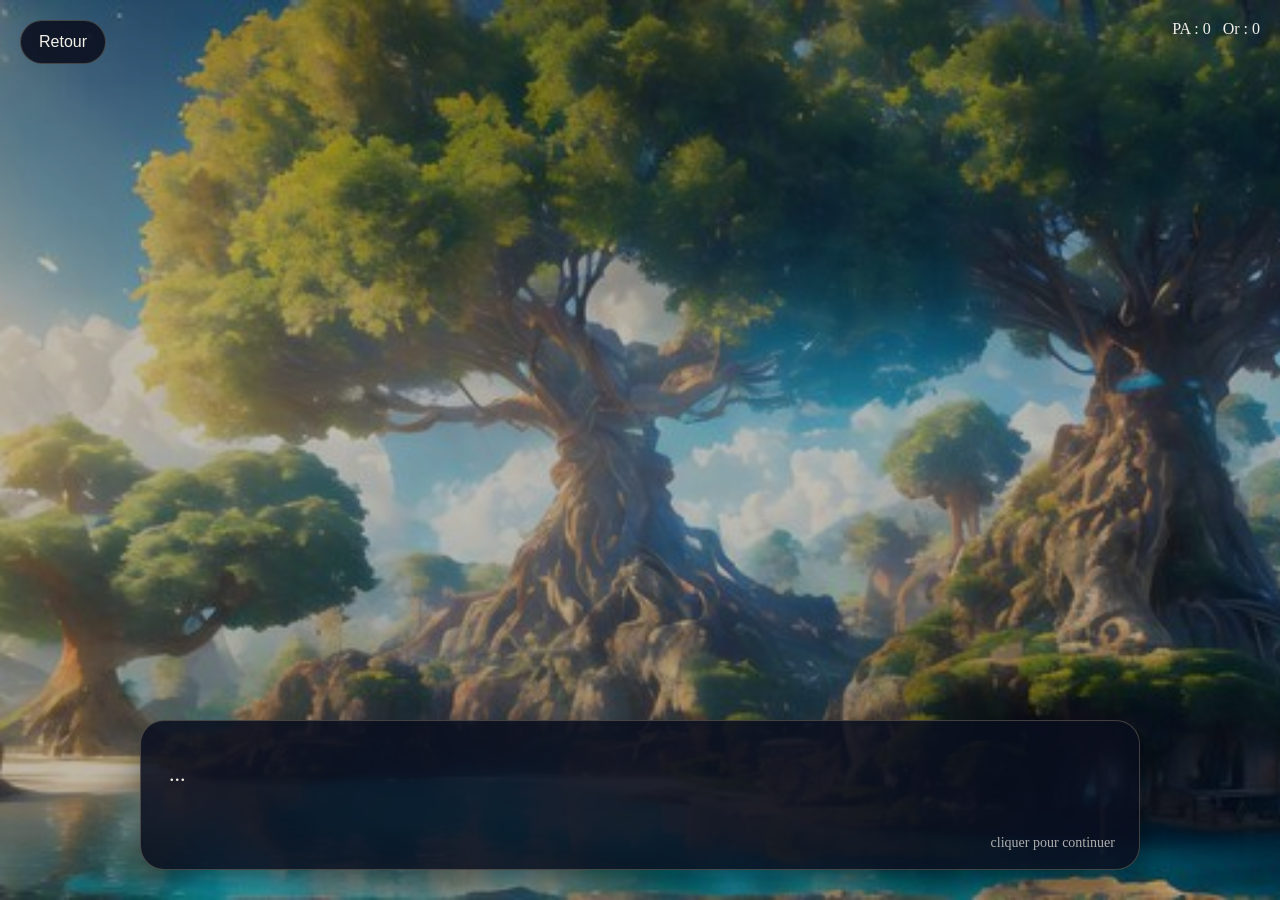
==== episode1.html @ c6213a9f "Add files via upload" ====
<!DOCTYPE html>
<html lang="fr">
<head>
  <meta charset="UTF-8">
  <meta name="viewport" content="width=device-width, initial-scale=1.0">
  <title>Épisode 1</title>
  <link rel="stylesheet" href="main.css">
  <style>
    body {
      margin: 0;
      overflow: hidden;
    }

    #episode-screen {
      position: fixed;
      inset: 0;
      background: url("images/test.jpg") center center / cover no-repeat;
    }

    #episode-overlay {
      position: absolute;
      inset: 0;
      background: rgba(0, 0, 0, 0.25);
      pointer-events: none;
    }

    #dialogue-box {
      position: absolute;
      left: 50%;
      bottom: 30px;
      transform: translateX(-50%);
      width: min(1000px, calc(100% - 40px));
      min-height: 150px;
      background: rgba(10, 14, 30, 0.88);
      border: 1px solid rgba(231, 211, 161, 0.25);
      border-radius: 24px;
      box-shadow: 0 12px 32px rgba(0, 0, 0, 0.45);
      padding: 24px 28px;
      box-sizing: border-box;
      color: #f3f0e8;
      cursor: pointer;
      z-index: 10;
    }

    #speaker-name {
      color: #e7d3a1;
      font-size: 24px;
      font-weight: 700;
      margin-bottom: 12px;
    }

    #dialogue-text {
      font-size: 22px;
      line-height: 1.5;
      margin: 0;
    }

    #continue-indicator {
      position: absolute;
      right: 24px;
      bottom: 18px;
      font-size: 14px;
      color: rgba(243, 240, 232, 0.7);
    }

    #back-button {
      position: absolute;
      top: 20px;
      left: 20px;
      z-index: 20;
      background: rgba(10, 14, 30, 0.88);
      border: 1px solid rgba(231, 211, 161, 0.25);
      color: #f3f0e8;
      border-radius: 999px;
      padding: 12px 18px;
      cursor: pointer;
      font-size: 16px;
    }

    #back-button:hover {
      border-color: rgba(231, 211, 161, 0.55);
    }

    #currency-bar {
        position: absolute;
        top: 20px;
        right: 20px;
        z-index: 20;
        display: flex;
        gap: 12px;
    }

    #currency-badge {
        background: rgba(10, 14, 30, 0.88);
        border: 1px solid rgba(231, 211, 161, 0.25);
        color: #f3f0e8;
        border-radius: 999px;
        padding: 12px 16px;
        font-size: 16px;
        font-weight: 600;
    }
  </style>
</head>


<body>

  <div id="episode-screen">
    <div id="episode-overlay"></div>

    <button id="back-button" onclick="window.location.href='index.html'">
      Retour
    </button>

    <div id="currency-bar">
        <div class="currency-badge" id="episode-pa-display">PA : 0</div>
        <div class="currency-badge" id="episode-gold-display">Or : 0</div>
    </div>

    <div id="dialogue-box" onclick="nextDialogue()">
      <div id="speaker-name"></div>
      <p id="dialogue-text"></p>
      <div id="continue-indicator">cliquer pour continuer</div>
    </div>
  </div>

  <script>
    const episode1Dialogues = [
    { speaker: "", text: "..." },
    { speaker: "Héroïne", text: "Je… où suis-je ?" },
    { speaker: "Héroïne", text: "Le sol est froid sous mes doigts." },
    { speaker: "Héroïne", text: "Une lumière apparaît…" },
    { speaker: "Héroïne", text: "Quelqu’un approche…" }
  ];

  const DIALOGUE_COST = 2;
  let currentDialogueIndex = 0;

  function updateEpisodeCurrencyDisplay() {
    const pa = Number(localStorage.getItem("test_pa")) || 0;
    const gold = Number(localStorage.getItem("test_gold")) || 0;

    const paDisplay = document.getElementById("episode-pa-display");
    const goldDisplay = document.getElementById("episode-gold-display");

    if (paDisplay) paDisplay.textContent = "PA : " + pa;
    if (goldDisplay) goldDisplay.textContent = "Or : " + gold;
  }

  function showDialogue() {
    const current = episode1Dialogues[currentDialogueIndex];
    document.getElementById("speaker-name").textContent = current.speaker;
    document.getElementById("dialogue-text").textContent = current.text;
  }

  function nextDialogue() {
    const currentPa = Number(localStorage.getItem("test_pa")) || 0;

    if (currentPa < DIALOGUE_COST) {
      alert("Tu n’as pas assez de PA pour continuer l’histoire.");
      return;
    }

    const newPa = currentPa - DIALOGUE_COST;
    localStorage.setItem("test_pa", String(newPa));

    currentDialogueIndex++;

    if (currentDialogueIndex < episode1Dialogues.length) {
      updateEpisodeCurrencyDisplay();
      showDialogue();
    } else {
      window.location.href = "index.html";
    }
  }

  document.addEventListener("DOMContentLoaded", function () {
    showDialogue();
    updateEpisodeCurrencyDisplay();
  });      
  </script>

</body>
</html>
---- main.css ----
#main-menu {
  display: none !important;
}

body {
  margin: 0;
  padding: 0;
  font-family: Georgia, "Times New Roman", serif;
  background: linear-gradient(180deg, #0b1020 0%, #131a30 45%, #1b2742 100%);
  color: #f3f0e8;
}

.reward-message {
  position: fixed;
  top: 110px;
  right: 30px;
  z-index: 9999;
  padding: 14px 18px;
  border-radius: 16px;
  background: rgba(231, 211, 161, 0.18);
  border: 1px solid rgba(231, 211, 161, 0.4);
  color: #f3f0e8;
  box-shadow: 0 8px 20px rgba(0, 0, 0, 0.25);
  font-size: 16px;
}

.test-topbar {
  position: fixed;
  top: 0;
  left: 0;
  width: 100%;
  height: 95px;
  background: rgba(10, 14, 30, 0.95);
  border-bottom: 1px solid rgba(212, 188, 132, 0.35);
  box-shadow: 0 4px 18px rgba(0, 0, 0, 0.35);
  display: grid;
  grid-template-columns: 1fr auto 1fr;
  align-items: center;
  padding: 0 28px;
  box-sizing: border-box;
  z-index: 9999;
}

.topbar-zone {
  display: flex;
  align-items: center;
}

.topbar-left {
  justify-content: flex-start;
}

.topbar-center {
  justify-content: center;
}

.topbar-right {
  justify-content: flex-end;
  gap: 12px;
}

.logo-test {
  font-size: 30px;
  font-weight: bold;
  color: #e7d3a1;
  white-space: nowrap;
  cursor: pointer;
}

.test-menu {
  display: flex;
  align-items: center;
  gap: 18px;
}

.test-menu a {
  color: #f3f0e8;
  text-decoration: none;
  padding: 14px 22px;
  border-radius: 999px;
  border: 1px solid rgba(231, 211, 161, 0.25);
  background: rgba(255, 255, 255, 0.05);
  font-size: 21px;
  font-weight: 600;
  white-space: nowrap;
  transition: 0.25s ease;
}

.test-menu a:hover {
  background: rgba(231, 211, 161, 0.14);
  border-color: rgba(231, 211, 161, 0.55);
  transform: translateY(-1px);
}

.badge-ui {
  padding: 10px 16px;
  border-radius: 999px;
  background: rgba(255, 255, 255, 0.05);
  border: 1px solid rgba(231, 211, 161, 0.18);
  color: #f3f0e8;
  font-size: 16px;
  white-space: nowrap;
}

.test-page {
  padding-top: 135px;
}

.logo-test {
  font-size: 30px;
  font-weight: bold;
  letter-spacing: 1px;
  color: #e7d3a1;
}

.test-menu {
  display: flex;
  gap: 14px;
  flex-wrap: wrap;
}

.test-menu a {
  color: #f3f0e8;
  text-decoration: none;
  font-size: 17px;
  padding: 10px 16px;
  border-radius: 999px;
  border: 1px solid rgba(231, 211, 161, 0.25);
  background: rgba(255, 255, 255, 0.04);
  transition: 0.25s ease;
}

.test-menu a:hover {
  background: rgba(231, 211, 161, 0.14);
  border-color: rgba(231, 211, 161, 0.55);
  transform: translateY(-1px);
}

.test-page {
  padding: 95px 30px 40px;
  max-width : 1100px;
  margin : 0 auto;
  box-sizing: border-box;
}

.test-section {
  display: none;
}

.test-section.active {
  display: block;
  padding : 30px;
  border-radius : 24px;
  background : rgba(12, 18, 36, 0.72);
  border: 1px solid rgba(231, 211, 161, 0.18);
  box-shadow : 0 10px 35px rgba(0, 0, 0, 0.35)
}

.test-card-grid {
  display: grid;
  grid-template-columns: repeat(3, minmax(220px, 1fr));
  gap: 20px;
  margin-top: 24px;
  align-items: stretch;
}

.test-card {
  padding: 20px;
  border-radius: 18px;
  background: rgba(255, 255, 255, 0.05);
  border: 1px solid rgba(231, 211, 161, 0.14);
  text-align: center;
}

.test-card h3 {
  margin-top: 0;
  color: #e7d3a1;
  font-size: 28px;
}

.test-card p {
  font-size: 16px;
  line-height: 1.5;
  color: #e8e1d3;
}

.test-button {
  display: inline-block;
  margin-top: 12px;
  padding: 10px 18px;
  border-radius: 12px;
  background: rgba(231, 211, 161, 0.16);
  border: 1px solid rgba(231, 211, 161, 0.35);
  color: #f3f0e8;
  text-decoration: none;
  cursor: pointer;
}

@media (max-width: 900px) {
  .test-card-grid {
    grid-template-columns: 1fr;
  }
}

  .test-page {
    padding-top: 150px;
  }

  .logo-test {
    font-size: 26px;
  }

  .test-menu {
    justify-content: center;
  }


[data-screen="main"] .middle,
[data-screen="main"] .buttons,
[data-menu="main"],
#main-menu,
button[data-action="start"],
button[data-action="load"],
button[data-action="settings"],
button[data-action="help"] {
  display: none !important;
}

[data-screen="main"] button {
  display: none !important;
}

body {
  margin: 0;
  padding: 0;
  font-family: Georgia, "Times New Roman", serif;
  color: #f3f0e8;
}

.test-menu a.active-tab {
  background: rgba(231, 211, 161, 0.22);
  border-color: rgba(231, 211, 161, 0.7);
}

.test-button {
  display: inline-block;
  margin-top: 12px;
  padding: 10px 18px;
  border-radius: 12px;
  background: rgba(231, 211, 161, 0.16);
  border: 1px solid rgba(231, 211, 161, 0.35);
  color: #f3f0e8;
  text-decoration: none;
  cursor: pointer;
}

.test-menu {
  display: flex;
  gap: 12px;
  flex-wrap: nowrap;
  align-items: center;
}

.test-tab {
  color: #f3f0e8;
  padding: 10px 14px;
  border-radius: 999px;
  border: 1px solid rgba(231, 211, 161, 0.25);
  background: rgba(255, 255, 255, 0.05);
  font-size: 16px;
  font-weight: 600;
  white-space: nowrap;
  cursor: pointer;
}

.test-tab:hover {
  background: rgba(231, 211, 161, 0.14);
  border-color: rgba(231, 211, 161, 0.55);
}

.test-tab.active-tab {
  background: rgba(231, 211, 161, 0.22);
  border-color: rgba(231, 211, 161, 0.7);
  box-shadow: 0 0 12px rgba(231, 211, 161, 0.2);
}

.test-topbar,
.test-topbar * {
  pointer-events: auto !important;
}

.test-topbar {
  position: fixed !important;
  top: 0 !important;
  left: 0 !important;
  width: 100% !important;
  height: 95px !important;
  z-index: 999999 !important;
}

[data-screen="main"],
[data-screen="main"] *,
[data-ui="text"],
[data-ui="choices"],
[data-ui="quick-menu"] {
  pointer-events: none !important;
}

#game-container {
  position: fixed;
  top: 0;
  left: 0;
  width: 100%;
  height: 100%;
  background: black;
  z-index: 9999;
}

#game-background {
  position: absolute;
  width: 100%;
  height: 100%;
  background-color: black;
}

#dialogue-box {
  position: absolute;
  bottom: 0;
  width: 100%;
  padding: 30px;
  background: rgba(0,0,0,0.7);
  color: white;
  cursor: pointer;
}

#dialogue-box button {
  margin-top: 10px;
}

.profil-button {
  color: #f3f0e8;
  padding: 14px 22px;
  border-radius: 999px;
  border: 1px solid rgba(231, 211, 161, 0.25);
  background: rgba(255, 255, 255, 0.05);
  font-size: 21px;
  font-weight: 600;
  cursor: pointer;
}

.profil-button:hover {
  background: rgba(231, 211, 161, 0.14);
  border-color: rgba(231, 211, 161, 0.55);
}

.home-layout {
  display: grid;
  grid-template-columns: 240px 1fr 320px;
  gap: 24px;
  align-items: start;
}

.home-left-card,
.home-side-card,
.home-feature-card {
  background: rgba(12, 18, 35, 0.82);
  border: 1px solid rgba(231, 211, 161, 0.18);
  border-radius: 24px;
  box-shadow: 0 12px 32px rgba(0, 0, 0, 0.35);
}

.home-left-card,
.home-side-card {
  padding: 20px;
}

.home-section-title {
  margin: 0 0 16px 0;
  color: #e7d3a1;
  font-size: 28px;
  font-weight: 700;
}

.small-side-title {
  margin: 0 0 10px 0;
  color: #e7d3a1;
  font-size: 22px;
}

.hero-display {
  height: 420px;
  border-radius: 18px;
  background: rgba(255, 255, 255, 0.04);
  overflow: hidden;
  display: flex;
  align-items: flex-end;
  justify-content: center;
}

.hero-image {
  max-width: 100%;
  max-height: 100%;
  object-fit: contain;
}

.home-center-grid {
  display: grid;
  grid-template-columns: 1fr 1fr;
  gap: 20px;
}

.home-feature-card {
  min-height: 180px;
  padding: 24px;
  color: #f3f0e8;
  cursor: pointer;
  transition: transform 0.2s ease, border-color 0.2s ease, box-shadow 0.2s ease;
}

.home-feature-card:hover {
  transform: translateY(-4px);
  border-color: rgba(231, 211, 161, 0.55);
  box-shadow: 0 18px 36px rgba(0, 0, 0, 0.45);
}

.feature-title {
  display: block;
  margin-bottom: 12px;
  color: #e7d3a1;
  font-size: 28px;
  font-weight: 700;
}

.feature-text {
  display: block;
  font-size: 16px;
  line-height: 1.45;
  color: #f3f0e8;
}

.home-right-column {
  display: flex;
  flex-direction: column;
  gap: 20px;
}

.calendar-grid {
  display: grid;
  grid-template-columns: repeat(5, 1fr);
  gap: 8px;
}

.day {
  min-height: 72px;
  padding: 8px;
  border-radius: 12px;
  background: rgba(255, 255, 255, 0.06);
  display: flex;
  flex-direction: column;
  justify-content: center;
  align-items: center;
  gap: 4px;
}

.day.claimed {
  background: rgba(231, 211, 161, 0.25);
  border: 1px solid rgba(231, 211, 161, 0.6);
}

.day.today {
  outline: 2px solid #ffffff;
}

.day.special {
  background: rgba(255, 190, 90, 0.22);
}

.day-number {
  font-size: 17px;
  font-weight: 700;
}

.day-reward {
  font-size: 10px;
  text-align: center;
  line-height: 1.2;
}

.home-wide-card {
  grid-column:span 2;
  padding: 20px;
  border-radius: 20px;
  background: rgba(12, 18, 35, 0.85);
  border: 1px solid rgba(231, 211, 161, 0.2);
  margin-top: 5px;
}
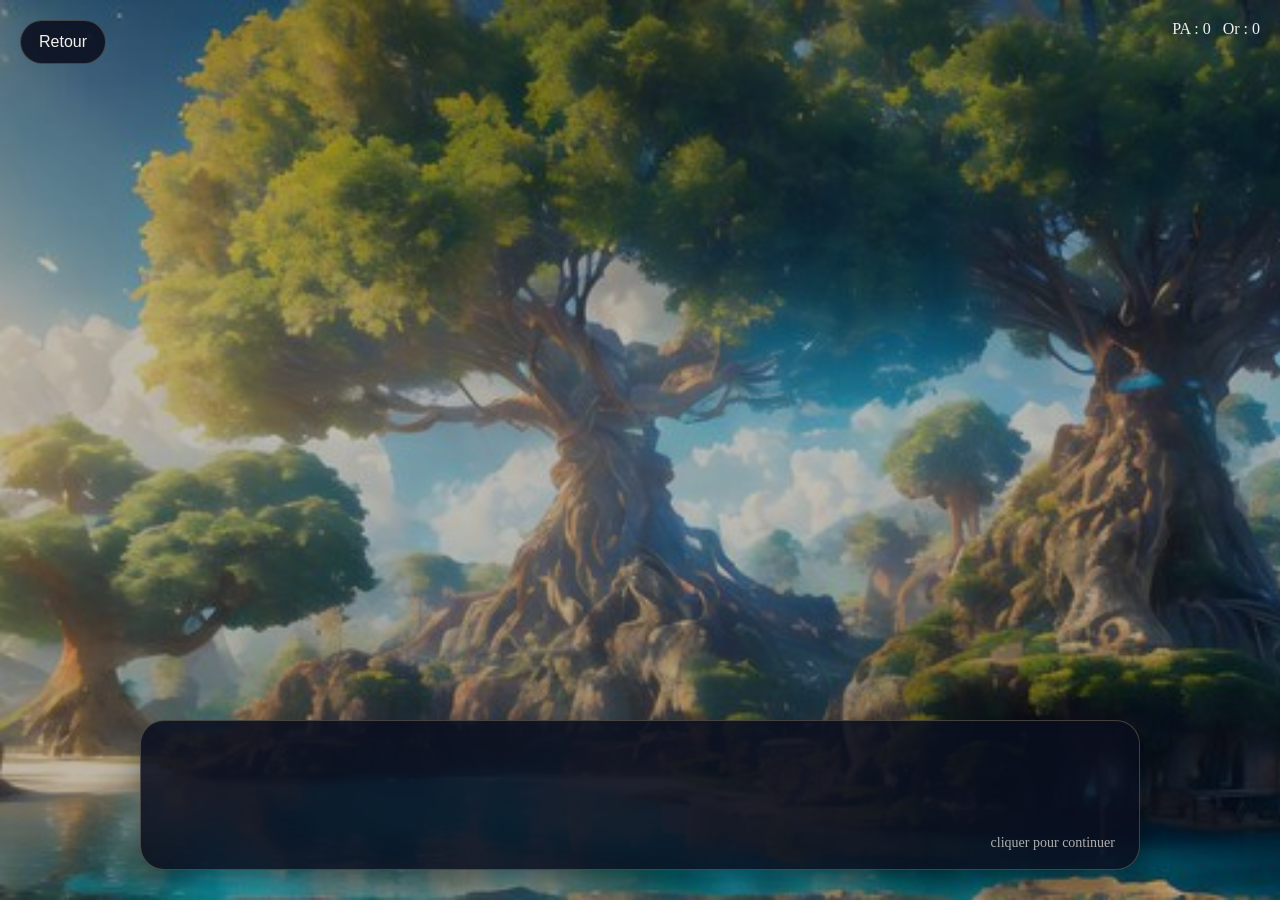
==== commit ad09e9f7: "Update episode1.html" ====
--- a/episode1.html
+++ b/episode1.html
@@ -108,6 +108,8 @@
   <div id="episode-screen">
     <div id="episode-overlay"></div>
 
+    <audio id="bg-music" src="musique/paix-sanctuaire.mp3"loop></audio>
+
     <button id="back-button" onclick="window.location.href='index.html'">
       Retour
     </button>
@@ -153,32 +155,52 @@
     document.getElementById("dialogue-text").textContent = current.text;
   }
 
-  function nextDialogue() {
-    const currentPa = Number(localStorage.getItem("test_pa")) || 0;
-
-    if (currentPa < DIALOGUE_COST) {
-      alert("Tu n’as pas assez de PA pour continuer l’histoire.");
-      return;
-    }
-
-    const newPa = currentPa - DIALOGUE_COST;
-    localStorage.setItem("test_pa", String(newPa));
-
-    currentDialogueIndex++;
-
-    if (currentDialogueIndex < episode1Dialogues.length) {
-      updateEpisodeCurrencyDisplay();
-      showDialogue();
-    } else {
-      window.location.href = "index.html";
-    }
-  }
+ function nextDialogue() {
+  startMusic(); // 👈 IMPORTANT
+
+  const currentPa = Number(localStorage.getItem("test_pa")) || 0;
+
+  if (currentPa < DIALOGUE_COST) {
+    alert("Tu n’as pas assez de PA pour continuer l’histoire.");
+    return;
+  }
+
+  const newPa = currentPa - DIALOGUE_COST;
+  localStorage.setItem("test_pa", String(newPa));
+
+  currentDialogueIndex++;
+
+  if (currentDialogueIndex < episode1Dialogues.length) {
+    updateEpisodeCurrencyDisplay();
+    showDialogue();
+  } else {
+    window.location.href = "index.html";
+  }
+}
 
   document.addEventListener("DOMContentLoaded", function () {
     showDialogue();
     updateEpisodeCurrencyDisplay();
-  });      
+    
+
+   let musicStarted = false;
+
+function startMusic() {
+  if (musicStarted) return;
+
+  const music = document.getElementById("bg-music");
+  if (music) {
+    music.volume = 0.4;
+    music.play().then(() => {
+      musicStarted = true;
+    }).catch(() => {
+      console.log("Autoplay bloqué");
+    });
+  }
+}
+
+
   </script>
 
 </body>
-</html>+</html>
